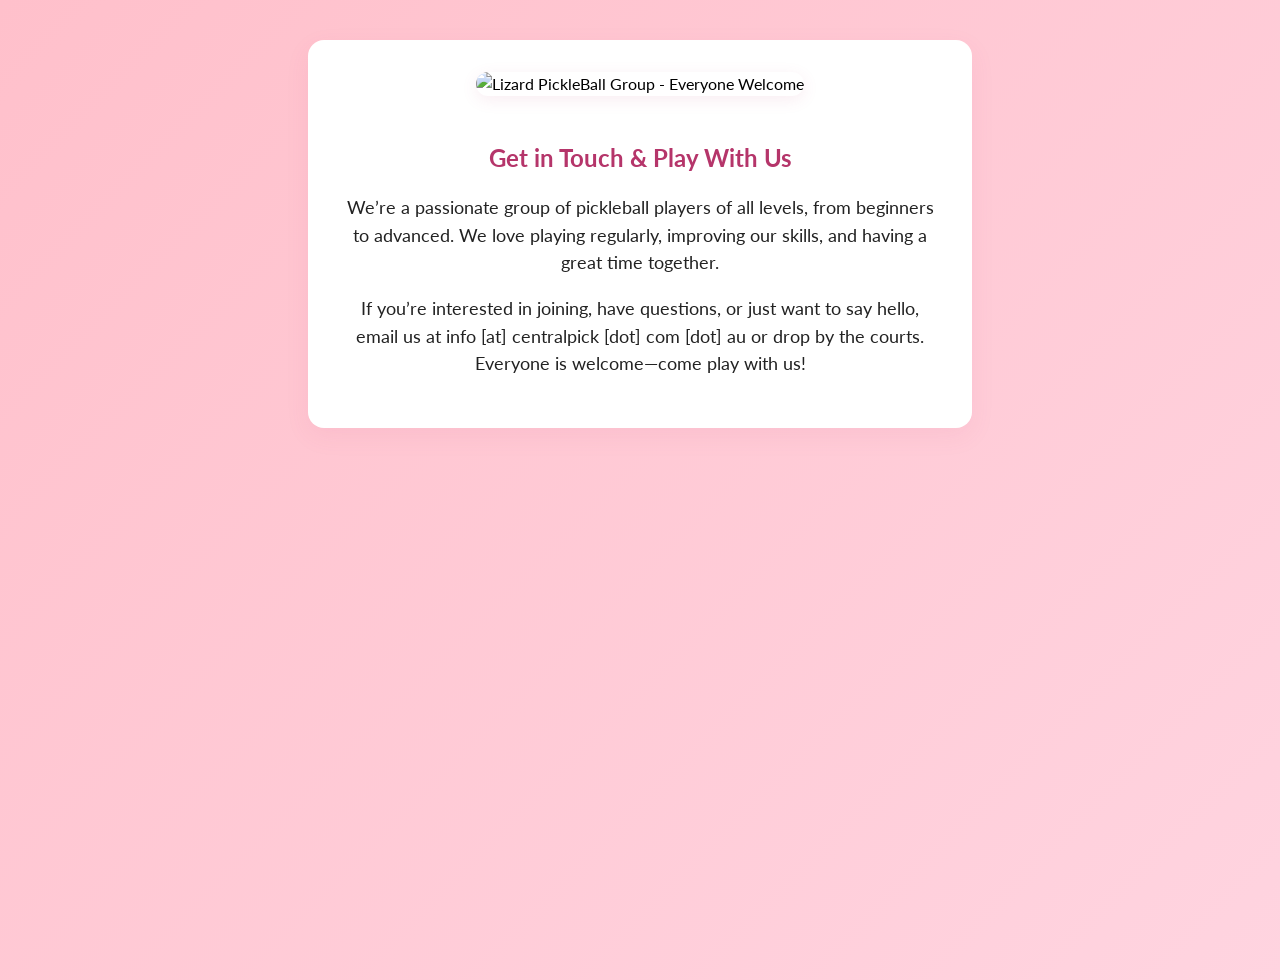
==== contact.html @ c01dd63d "Add files via upload" ====
<!DOCTYPE html>
<html lang="en">
<head>
  <meta charset="UTF-8">
  <meta name="viewport" content="width=device-width, initial-scale=1.0">
  <title>Contact Us - Lizard PickleBall Group</title>
  <link href="https://fonts.googleapis.com/css2?family=Lato:wght@400;700;900&display=swap" rel="stylesheet">
  <link rel="stylesheet" href="style.css">
  <style>
    .contact-container {
      max-width: 600px;
      margin: 40px auto;
      padding: 32px;
      background: #fff;
      border-radius: 16px;
      box-shadow: 0 8px 24px rgba(201,79,124,0.08);
      text-align: center;
      font-family: 'Lato', Arial, sans-serif;
    }
    .contact-container img {
      max-width: 480px;
      width: 100%;
      margin-bottom: 28px;
      border-radius: 12px;
      box-shadow: 0 4px 16px rgba(201,79,124,0.10);
    }
    .contact-container h1 {
      font-size: 2.1em;
      color: #b5356a;
      margin-bottom: 18px;
      font-family: 'Lato', Arial, sans-serif;
    }
    .contact-container p {
      font-size: 1.15em;
      color: #222;
      margin-bottom: 18px;
    }
  </style>
</head>
<body>
  <div class="contact-container">
    <img src="images/contractUs.png" alt="Lizard PickleBall Group - Everyone Welcome">
    <h1 style="font-size: 1.5em;">Get in Touch & Play With Us</h1>
    <p>We’re a passionate group of pickleball players of all levels, from beginners to advanced. We love playing regularly, improving our skills, and having a great time together.</p>
    <p>If you’re interested in joining, have questions, or just want to say hello, email us at <span style="word-break: break-all;">info [at] centralpick [dot] com [dot] au</span> or drop by the courts. Everyone is welcome—come play with us!</p>

  </div>
</body>
</html>
---- style.css ----
.footer a:hover, .footer a:focus {
  color: #c94f7c !important;
  text-decoration: underline;
  transition: color 0.2s;
}
/* Footer color enforcement */
.footer, .footer * {
  color: #111 !important;
}
.footer a,
.footer a:visited,
.footer a:active,
.footer a:hover,
.footer a:focus {
  color: #111 !important;
  text-decoration: underline;
}
@import url('https://fonts.googleapis.com/css2?family=Poppins:wght@400;500;600;700&display=swap');
body{
  line-height: 1.5;
  font-family: 'Poppins', 'Segoe UI', 'Helvetica Neue', Arial, sans-serif;
}
  color: #111;
{
  margin:0;
  padding:0;
  box-sizing: border-box;
}
/* Only apply flex to .container if not inside footer */
.container {
  max-width: 1170px;
  margin: auto;
  text-align: center;
  color: #111;
.footer .container {
  display: block;
  max-width: 700px;
  margin: 0 auto;
  text-align: center;
}
}
.row{
  display: flex;
  color: #111;
  justify-content: center;
}
ul{
  list-style: none;
}
/* Divider above footer */
.fade-divider {
  width: 100%;
  height: 6px;
  background: linear-gradient(90deg, #FFC0CB 0%, #FFB6D9 100%);
  margin: 0;
  border: none;
}
  background-color: #f8f9fb;
  padding: 48px 0 32px 0;
  font-family: 'Poppins', 'Segoe UI', 'Helvetica Neue', Arial, sans-serif;
  color: #222;
  margin: 0 auto;
  max-width: 700px;
}
  width: 25%;
  padding: 0 15px;
  text-align: center;
}
  font-size: 20px;
  color: #222;
  text-transform: capitalize;
  margin-bottom: 24px;
  font-weight: 600;
  position: relative;
  letter-spacing: 0.5px;
}
  content: '';
  position: absolute;
  left: 50%;
  transform: translateX(-50%);
  bottom: -10px;
  background-color: #5ac8fa;
  height: 2.5px;
  box-sizing: border-box;
  width: 48px;
  border-radius: 2px;
}
.footer-col ul li:not(:last-child){
  margin-bottom: 10px;
}
  font-size: 16px;
  text-transform: capitalize;
  color: #444;
  text-decoration: none;
  font-weight: 500;
  display: block;
  transition: all 0.2s cubic-bezier(.4,0,.2,1);
  padding: 2px 0;
}
  color: #111;
  padding-left: 8px;
}
.footer-col .social-links a{
  display: inline-block;
  height: 40px;
  width: 40px;
  background-color: rgba(255,255,255,0.2);
  margin:0 10px 10px 0;
  text-align: center;
  line-height: 40px;
  border-radius: 50%;
  color: #ffffff;
  transition: all 0.5s ease;
}
.footer-col .social-links a:hover{
  color: #24262b;
  background-color: #ffffff;
}
@media(max-width: 767px){
  .footer-col{
    width: 80%;
    margin-bottom: 30px;
  }
}
@media(max-width: 574px){
  .footer-col{
    width: 100%;
  }
}
.btn-secondary {
  background: linear-gradient(135deg, #f5f5f7 0%, #e0e0e5 100%);
  color: #222;
  border: 1.5px solid #e0e0e5;
  padding: 13px 32px;
  border-radius: 999px;
  cursor: pointer;
  font-weight: 600;
  font-size: 1.08rem;
  box-shadow: 0 2px 12px rgba(90, 200, 250, 0.10);
  transition: all 0.22s cubic-bezier(0.4, 0, 0.2, 1);
  margin: 0 6px;
  letter-spacing: 0.2px;
  text-decoration: none;
  display: inline-block;
  outline: none;
}
.btn-secondary:hover {
  background: linear-gradient(135deg, #e0e0e5 0%, #f5f5f7 100%);
  box-shadow: 0 6px 18px rgba(90, 200, 250, 0.18);
  color: #007aff;
  border-color: #b3b3b3;
  transform: translateY(-1px) scale(1.03);
}
.btn-secondary:active {
  background: #f5f5f7;
  box-shadow: 0 1px 4px rgba(90, 200, 250, 0.10);
  color: #0051a8;
  border-color: #b3b3b3;
  transform: scale(0.98);
}
body { 
  font-family: -apple-system, BlinkMacSystemFont, 'Segoe UI', 'Helvetica Neue', sans-serif; 
  margin: 0; 
  background: linear-gradient(135deg, #FFC0CB 0%, #FFD4E0 100%);
  min-height: 100vh;
  padding: 0 0 40px 0;
}
header { 
  background: linear-gradient(135deg, #FFC0CB 0%, #FFB6D9 100%);
  color: white; 
  padding: 20px 20px; 
  display: flex; 
  align-items: center; 
  justify-content: space-between;
  box-shadow: 0 8px 20px rgba(201, 79, 124, 0.15);
}
header img { height: 50px; margin-right: 15px; }
header h1 {
  margin: 0;
  font-size: 2em;
  font-weight: 700;
  font-family: 'Poppins', -apple-system, BlinkMacSystemFont, sans-serif;
  color: #fff;
  text-shadow: 0 2px 8px rgba(0, 0, 0, 0.08);
  letter-spacing: -0.3px;
  line-height: 1.2;
}

.btn-ios {
  background: linear-gradient(135deg, #c94f7c 0%, #b5356a 100%);
  color: white;
  border: none;
  padding: 14px 28px;
  border-radius: 16px;
  cursor: pointer;
  font-weight: 600;
  font-size: 1rem;
  box-shadow: 0 8px 20px rgba(201, 79, 124, 0.3);
  transition: all 0.3s cubic-bezier(0.4, 0, 0.2, 1);
  letter-spacing: 0.3px;
}
.btn-ios:hover {
  transform: translateY(-2px);
  box-shadow: 0 12px 28px rgba(201, 79, 124, 0.4);
}
.btn-ios:active {
  transform: translateY(0);
  box-shadow: 0 4px 12px rgba(201, 79, 124, 0.25);
}

.status-badge {
  display: inline-block;
  padding: 4px 12px;
  border-radius: 20px;
  font-size: 0.85em;
  font-weight: 600;
  letter-spacing: 0.3px;
  transition: all 0.2s ease;
}
.badge-new {
  background: linear-gradient(135deg, #34c759 0%, #30b050 100%);
  color: white;
}
.badge-returning {
  background: linear-gradient(135deg, #5ac8fa 0%, #3394ff 100%);
  color: white;
}
.badge-dropped {
  background: linear-gradient(135deg, #d3d3d3 0%, #c0c0c0 100%);
  color: #666;
  text-decoration: line-through;
}
.badge-replacement {
  background: linear-gradient(135deg, #5ac8fa 0%, #34c759 100%);
  color: white;
}

.container { 
  padding: 0 20px;
  max-width: 1200px;
  margin: 0 auto;
}

.player-new { color: green; font-weight: bold; }
.player-replacement { color: #2e7dff; font-weight: bold; }
.player-dropped { text-decoration: line-through; color: grey; opacity: 0.7; }
.legend-table {
  width: 100%;
  margin-top: 20px;
  border-collapse: collapse;
  background: white;
  border: none;
  border-radius: 16px;
  overflow: hidden;
  font-size: 0.85em;
  box-shadow: 0 8px 20px rgba(201, 79, 124, 0.1);
}
.legend-table th,
.legend-table td {
  border: none;
  padding: 10px 12px;
  text-align: left;
}
.legend-table th {
  background: linear-gradient(135deg, #c94f7c 0%, #b5356a 100%);
  color: white;
  font-weight: 700;
  letter-spacing: 0.3px;
}
.legend-table tr {
  border-bottom: 1px solid #f0f0f0;
}
.legend-table tr:last-child {
  border-bottom: none;
}
.legend-table td {
  background: #fafbfc;
}
.legend-table td span {
  display: inline-block;
  padding: 6px 14px;
  border-radius: 20px;
  font-weight: 600;
  letter-spacing: 0.3px;
}
.legend-table td span.new { 
  background: rgba(52, 199, 89, 0.15); 
  color: #34c759; 
}
.legend-table td span.replacement { 
  background: rgba(90, 200, 250, 0.15); 
  color: #111; 
}
.legend-table td span.dropped { 
  background: rgba(211, 211, 211, 0.3); 
  color: #888;
  text-decoration: line-through;
}

table { 
  width: 100%; 
  border-collapse: collapse; 
  margin-top: 25px; 
  background-color: white; 
  border-radius: 16px;
  overflow: hidden;
  font-size: 0.96em;
  box-shadow: 0 8px 20px rgba(201, 79, 124, 0.1);
  font-family: 'Lato', Arial, sans-serif;
}
th, td { border: none; padding: 14px; vertical-align: top; }
th { 
  background: linear-gradient(135deg, #c94f7c 0%, #b5356a 100%);
  color: white;
  font-weight: 700;
  letter-spacing: 0.3px;
} 
td { background-color: #fafbfc; }
tr:nth-child(odd) td { background-color: white; }
td:first-child { padding-left: 16px; }
td:last-child { padding-right: 16px; }
.expired { background-color: #e8e8e8 !important; color: #999 !important; opacity: 0.6; }
ol { padding-left: 20px; margin: 8px 0; min-height: 220px; line-height: 1.8; }
p { margin: 5px 0; }
.nav-left, .nav-right { position: fixed; top: 50%; transform: translateY(-50%); cursor: pointer; transition: all 0.2s ease; }
.nav-left { left: 10px; }
.nav-right { right: 10px; }
.nav-left:hover, .nav-right:hover { transform: translateY(-50%) scale(1.1); }

.info-bar {
  display: flex;
  flex-wrap: wrap;
  gap: 12px;
  margin: 20px 0 35px 0;
  font-family: -apple-system, BlinkMacSystemFont, 'Segoe UI', 'Helvetica Neue', sans-serif;
  font-weight: 600;
  color: #c94f7c;
}

.info-bar-table-container {
  width: 100%;
  margin: 0 auto 18px auto;
  max-width: 500px;
}
.info-bar-table {
  width: 100%;
  border-collapse: collapse;
  font-size: 0.98em;
  font-family: 'Lato', Arial, sans-serif;
  background: #f8f9fb;
  border-radius: 12px;
  overflow: hidden;
  box-shadow: 0 2px 8px rgba(201,79,124,0.07);
  margin: 0 auto;
}
.info-bar-table th, .info-bar-table td {
  padding: 8px 6px;
  text-align: center;
  font-weight: 500;
  color: #333;
}
.info-bar-table th {
  background: #f1f3f6;
  font-size: 0.97em;
  font-weight: 700;
  letter-spacing: 0.2px;
}
.info-bar-table td {
  background: #fff;
  font-size: 0.93em;
  font-weight: 500;
}
@media (max-width: 600px) {
  .info-bar-table-container {
    max-width: 100%;
    padding: 0 2vw;
  }
  .info-bar-table th, .info-bar-table td {
    font-size: 0.90em;
    padding: 7px 2px;
  }
  .info-bar-table {
    font-size: 0.92em;
  }
}

#loadingMsg { 
  font-weight: 600; 
  color: #c94f7c; 
  margin: 20px 0; 
  font-size: 0.95em;
  letter-spacing: 0.3px;
}

.back-btn img {
  background: transparent !important;
  border-radius: 0 !important;
  box-shadow: none !important;
}
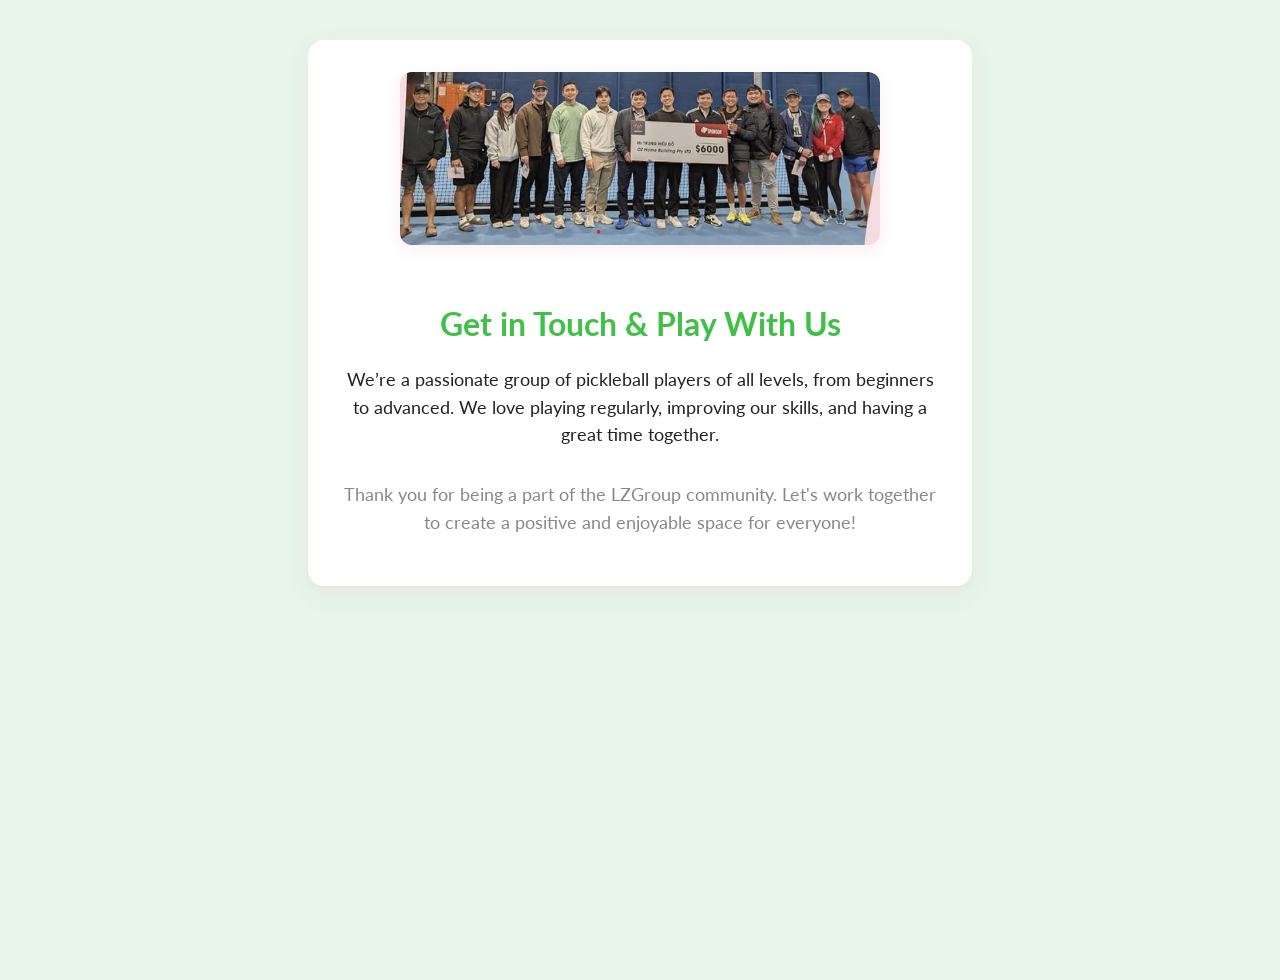
==== commit b000fb53: "Add files via upload" ====
--- a/contact.html
+++ b/contact.html
@@ -40,9 +40,9 @@
 <body>
   <div class="contact-container">
     <img src="images/contractUs.png" alt="Lizard PickleBall Group - Everyone Welcome">
-    <h1 style="font-size: 1.5em;">Get in Touch & Play With Us</h1>
+    <h1 style="font-family: 'Lato', Arial, sans-serif; color: #222; margin-bottom: 18px; font-size: 2em;">Get in Touch & Play With Us</h1>
     <p>We’re a passionate group of pickleball players of all levels, from beginners to advanced. We love playing regularly, improving our skills, and having a great time together.</p>
-    <p>If you’re interested in joining, have questions, or just want to say hello, email us at <span style="word-break: break-all;">info [at] centralpick [dot] com [dot] au</span> or drop by the courts. Everyone is welcome—come play with us!</p>
+    <p style="margin-top: 32px; color: #888;">Thank you for being a part of the LZGroup community. Let's work together to create a positive and enjoyable space for everyone!</p>
 
   </div>
 </body>
--- a/style.css
+++ b/style.css
@@ -1,24 +1,100 @@
+/*
+  === GLOBAL BACKGROUND COLOR VARIABLE ===
+  To change the background color for all pages, edit the value of --main-bg below.
+  Popular options are provided (comment/uncomment as needed):
+
+  --main-bg: #f7f7f7;      // Default: very light gray
+  --main-bg: #e8f5e9;      // Light green (sporty, fresh)
+  --main-bg: #fffbe6;      // Light yellow (warm, energetic)
+  --main-bg: #e3f2fd;      // Light blue (calm, modern)
+  --main-bg: #fce4ec;      // Light pink (friendly)
+  --main-bg: #f0f4c3;      // Sporty lime (very light green)
+
+  Example usage:
+    body { background: var(--main-bg); }
+*/
+:root {
+  /* ORIGINAL --main-bg: #f7f7f7; */
+  /* --main-bg: #e8f5e9; /* Light green (sporty, fresh) */
+  /* --main-bg: #f7f7f7; */ /* Very light gray (default, neutral, clean) */
+  /* --main-bg: #fffbe6; */ /* Light yellow (warm, energetic) */
+  /* --main-bg: #e3f2fd;  */ /* Light blue (calm, modern) */
+  /* --main-bg: #fce4ec; */ /* Light pink (friendly) */
+   --main-bg: #e8f5e9;  /* Sporty lime (very light green) */
+  /* --main-bg: linear-gradient(135deg, #FFC0CB 0%, #FFD4E0 100%); */ /* Current: Pink gradient */
+
+  /* === TABLE HEADER BACKGROUND VARIABLE ===
+     To change all <th> backgrounds, edit --table-th-bg below.
+     Popular options:
+     --table-th-bg: #66bb6a;      // Light/medium green (Material UI, lighter but strong)
+     --table-th-bg: #43a047;      // Medium green (Material UI, pro, popular)
+     --table-th-bg: #388e3c;      // Stronger medium green
+     --table-th-bg: #4caf50;      // Classic green
+     --table-th-bg: #5ac8fa;      // Sporty blue
+     --table-th-bg: #f0f4c3;      // Sporty lime
+     --table-th-bg: #fffbe6;      // Light yellow
+     --table-th-bg: #e3f2fd;      // Light blue
+     --table-th-bg: #f7f7f7;      // Very light gray
+  */
+  --table-th-bg: #41c047;
+
+  /* === TABLE CELL BACKGROUND VARIABLE ===
+     To change all <td> backgrounds, edit --table-td-bg below.
+     Popular options:
+     --table-td-bg: #f5fff7;      // Mint white (very light green, almost white)
+     --table-td-bg: #e8f5e9;      // Light green (Material UI, popular, fresh)
+     --table-td-bg: #f0f4c3;      // Sporty lime
+     --table-td-bg: #fafbfc;      // Very light blue/gray
+     --table-td-bg: #fffbe6;      // Light yellow
+     --table-td-bg: #e3f2fd;      // Light blue
+     --table-td-bg: #f7f7f7;      // Very light gray
+  */
+  --table-td-bg: #f5fff7;
+}
+
+/* Navigation link hover effect */
+.footer a,
+.footer a:visited,
+.footer a:active {
+  color: #743e3e !important;
+  text-decoration: none;
+  transition: color 0.18s, background 0.18s, box-shadow 0.18s;
+  border-radius: 7px;
+  padding: 2px 10px;
+}
+.footer a:hover,
+.footer a:focus {
+  background: var(--table-th-bg) !important;
+  color: #fff !important;
+  box-shadow: 0 2px 8px rgba(201,79,124,0.10);
+  text-decoration: underline;
+  font-weight: bold;
+  transform: scale(1.07);
+}
 .footer a:hover, .footer a:focus {
-  color: #c94f7c !important;
+  color: #175c27 !important;
   text-decoration: underline;
   transition: color 0.2s;
 }
 /* Footer color enforcement */
 .footer, .footer * {
-  color: #111 !important;
+  color: #222 !important;
 }
 .footer a,
 .footer a:visited,
 .footer a:active,
 .footer a:hover,
 .footer a:focus {
-  color: #111 !important;
+  color: #3f4d46 !important;
   text-decoration: underline;
 }
-@import url('https://fonts.googleapis.com/css2?family=Poppins:wght@400;500;600;700&display=swap');
 body{
   line-height: 1.5;
-  font-family: 'Poppins', 'Segoe UI', 'Helvetica Neue', Arial, sans-serif;
+  font-family: 'Lato', Arial, sans-serif;
+  background: var(--main-bg);
+  min-height: 100vh;
+  margin: 0;
+  padding: 0 0 40px 0;
 }
   color: #111;
 {
@@ -31,7 +107,7 @@
   max-width: 1170px;
   margin: auto;
   text-align: center;
-  color: #111;
+  color: #8bac96;
 .footer .container {
   display: block;
   max-width: 700px;
@@ -51,13 +127,13 @@
 .fade-divider {
   width: 100%;
   height: 6px;
-  background: linear-gradient(90deg, #FFC0CB 0%, #FFB6D9 100%);
+  background: var(--main-bg);
   margin: 0;
   border: none;
 }
   background-color: #f8f9fb;
   padding: 48px 0 32px 0;
-  font-family: 'Poppins', 'Segoe UI', 'Helvetica Neue', Arial, sans-serif;
+  font-family: 'Lato', Arial, sans-serif;
   color: #222;
   margin: 0 auto;
   max-width: 700px;
@@ -158,21 +234,23 @@
   border-color: #b3b3b3;
   transform: scale(0.98);
 }
-body { 
-  font-family: -apple-system, BlinkMacSystemFont, 'Segoe UI', 'Helvetica Neue', sans-serif; 
-  margin: 0; 
-  background: linear-gradient(135deg, #FFC0CB 0%, #FFD4E0 100%);
+/* Removed duplicate body background and font rules for global background color control. */
+body {
+  line-height: 1.5;
+  font-family: 'Lato', Arial, sans-serif;
+  background: var(--main-bg);
   min-height: 100vh;
+  margin: 0;
   padding: 0 0 40px 0;
 }
 header { 
-  background: linear-gradient(135deg, #FFC0CB 0%, #FFB6D9 100%);
-  color: white; 
+  background: var(--main-bg);
+  color: #c94f7c;
   padding: 20px 20px; 
   display: flex; 
   align-items: center; 
   justify-content: space-between;
-  box-shadow: 0 8px 20px rgba(201, 79, 124, 0.15);
+  box-shadow: 0 8px 20px rgba(201, 79, 124, 0.10);
 }
 header img { height: 50px; margin-right: 15px; }
 header h1 {
@@ -187,23 +265,26 @@
 }
 
 .btn-ios {
-  background: linear-gradient(135deg, #c94f7c 0%, #b5356a 100%);
+  background: var(--table-th-bg) !important;
   color: white;
   border: none;
-  padding: 14px 28px;
-  border-radius: 16px;
+  padding: 8px 15px;
+  border-radius: 10px;
   cursor: pointer;
   font-weight: 600;
-  font-size: 1rem;
-  box-shadow: 0 8px 20px rgba(201, 79, 124, 0.3);
+  font-size: 0.85rem;
+  box-shadow: 0 4px 10px rgba(201, 79, 124, 0.18);
   transition: all 0.3s cubic-bezier(0.4, 0, 0.2, 1);
   letter-spacing: 0.3px;
 }
 .btn-ios:hover {
+  background: var(--table-th-bg) !important;
+  filter: brightness(1.08);
   transform: translateY(-2px);
   box-shadow: 0 12px 28px rgba(201, 79, 124, 0.4);
 }
 .btn-ios:active {
+  filter: brightness(0.97);
   transform: translateY(0);
   box-shadow: 0 4px 12px rgba(201, 79, 124, 0.25);
 }
@@ -248,12 +329,12 @@
   width: 100%;
   margin-top: 20px;
   border-collapse: collapse;
-  background: white;
+  background: var(--main-bg);
   border: none;
   border-radius: 16px;
   overflow: hidden;
-  font-size: 0.85em;
-  box-shadow: 0 8px 20px rgba(201, 79, 124, 0.1);
+  font-size: 0.96em;
+  box-shadow: 0 8px 20px rgba(201, 79, 124, 0.08);
 }
 .legend-table th,
 .legend-table td {
@@ -262,19 +343,14 @@
   text-align: left;
 }
 .legend-table th {
-  background: linear-gradient(135deg, #c94f7c 0%, #b5356a 100%);
+  background: var(--table-th-bg) !important;
   color: white;
   font-weight: 700;
   letter-spacing: 0.3px;
 }
-.legend-table tr {
-  border-bottom: 1px solid #f0f0f0;
-}
-.legend-table tr:last-child {
-  border-bottom: none;
-}
 .legend-table td {
-  background: #fafbfc;
+  background: var(--table-td-bg) !important;
+  color: #222 !important;
 }
 .legend-table td span {
   display: inline-block;
@@ -310,12 +386,14 @@
 }
 th, td { border: none; padding: 14px; vertical-align: top; }
 th { 
-  background: linear-gradient(135deg, #c94f7c 0%, #b5356a 100%);
+  background: var(--table-th-bg) !important;
   color: white;
   font-weight: 700;
   letter-spacing: 0.3px;
 } 
-td { background-color: #fafbfc; }
+td { background-color: var(--table-td-bg) !important;
+  color: #222 !important;
+}
 tr:nth-child(odd) td { background-color: white; }
 td:first-child { padding-left: 16px; }
 td:last-child { padding-right: 16px; }
@@ -360,7 +438,8 @@
   color: #333;
 }
 .info-bar-table th {
-  background: #f1f3f6;
+  background: linear-gradient(135deg, #c94f7c 0%, #b5356a 100%);
+  color: white;
   font-size: 0.97em;
   font-weight: 700;
   letter-spacing: 0.2px;
@@ -397,3 +476,7 @@
   border-radius: 0 !important;
   box-shadow: none !important;
 }
+
+h1, h2, h3, h4, h5, h6 {
+  color: var(--table-th-bg) !important;
+}
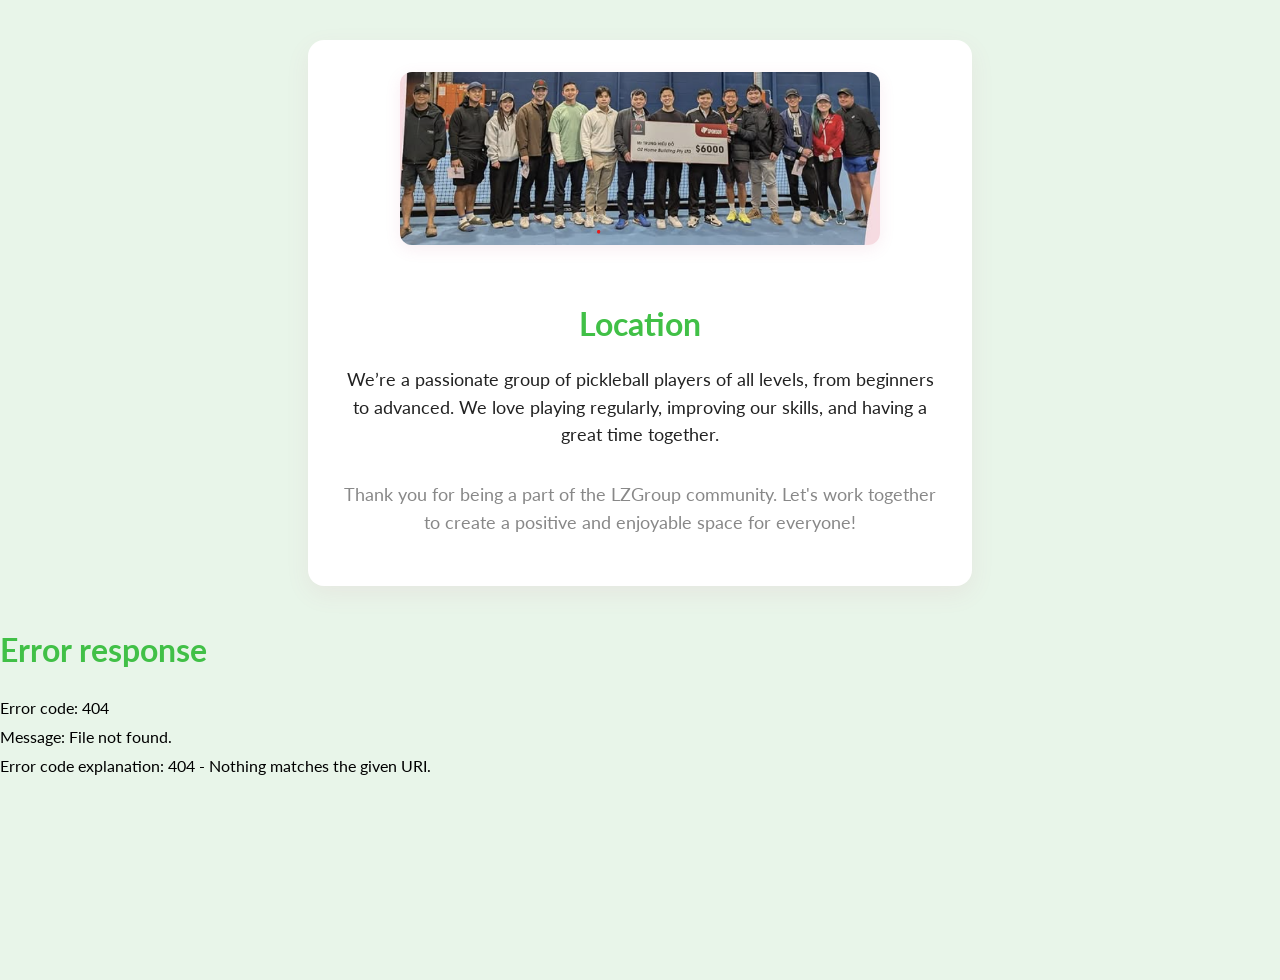
==== commit dc6c73f5: "Add files via upload" ====
--- a/contact.html
+++ b/contact.html
@@ -40,10 +40,16 @@
 <body>
   <div class="contact-container">
     <img src="images/contractUs.png" alt="Lizard PickleBall Group - Everyone Welcome">
-    <h1 style="font-family: 'Lato', Arial, sans-serif; color: #222; margin-bottom: 18px; font-size: 2em;">Get in Touch & Play With Us</h1>
+    <h1 style="font-family: 'Lato', Arial, sans-serif; color: #222; margin-bottom: 18px; font-size: 2em;">Location</h1>
     <p>We’re a passionate group of pickleball players of all levels, from beginners to advanced. We love playing regularly, improving our skills, and having a great time together.</p>
     <p style="margin-top: 32px; color: #888;">Thank you for being a part of the LZGroup community. Let's work together to create a positive and enjoyable space for everyone!</p>
 
   </div>
+  <div id="footer"></div>
+<script>
+fetch('footer.html')
+  .then(res => res.text())
+  .then(html => { document.getElementById('footer').innerHTML = html; });
+</script>
 </body>
 </html>
--- a/style.css
+++ b/style.css
@@ -62,31 +62,29 @@
   border-radius: 7px;
   padding: 2px 10px;
 }
+  background: #41c047 !important; /* Strong green for visibility */
+  color: #fff !important;         /* White text for contrast */
+  box-shadow: 0 2px 8px rgba(65,192,71,0.10);
+  text-decoration: underline;
+  font-weight: 700;
+  transform: scale(1.06);
+  transition: color 0.2s, background 0.2s, box-shadow 0.2s;
+}
 .footer a:hover,
 .footer a:focus {
-  background: var(--table-th-bg) !important;
-  color: #fff !important;
-  box-shadow: 0 2px 8px rgba(201,79,124,0.10);
+  background: #41c047 !important; /* Strong green for visibility */
+  color: #fff !important;         /* White text for contrast */
+  box-shadow: 0 2px 8px rgba(65,192,71,0.10);
   text-decoration: underline;
-  font-weight: bold;
-  transform: scale(1.07);
-}
-.footer a:hover, .footer a:focus {
-  color: #175c27 !important;
-  text-decoration: underline;
-  transition: color 0.2s;
+  font-weight: 700;
+  transform: scale(1.05);
+  transition: color 0.2s, background 0.2s, box-shadow 0.2s;
 }
 /* Footer color enforcement */
 .footer, .footer * {
-  color: #222 !important;
-}
-.footer a,
-.footer a:visited,
-.footer a:active,
-.footer a:hover,
-.footer a:focus {
-  color: #3f4d46 !important;
-  text-decoration: underline;
+  color: #758772 !important;
+  font-weight: 500 !important;
+  text-shadow: none;
 }
 body{
   line-height: 1.5;
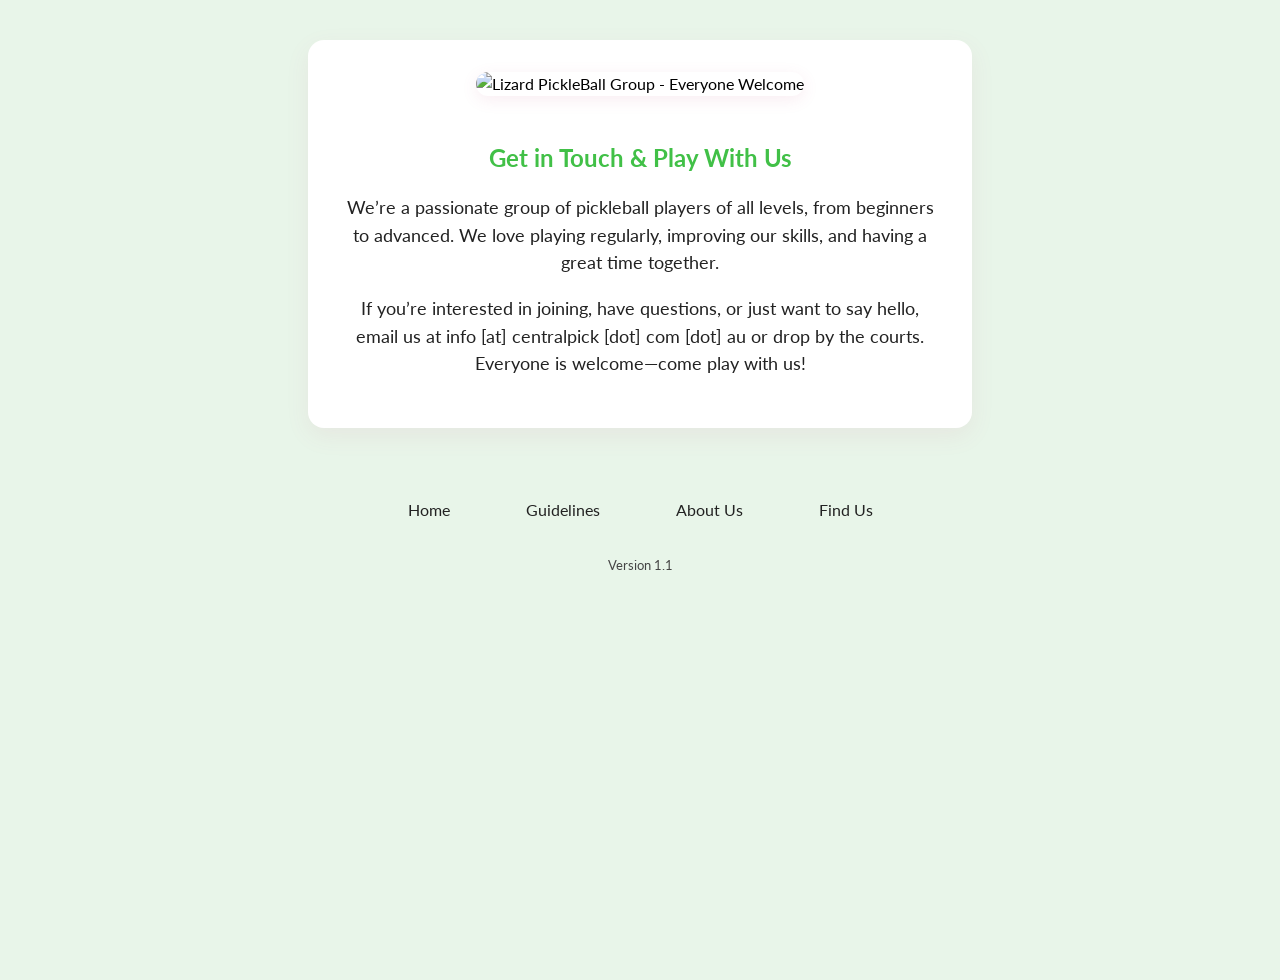
==== commit ca42dc15: "Add files via upload" ====
--- a/contact.html
+++ b/contact.html
@@ -17,6 +17,7 @@
       text-align: center;
       font-family: 'Lato', Arial, sans-serif;
     }
+    
     .contact-container img {
       max-width: 480px;
       width: 100%;
@@ -24,6 +25,7 @@
       border-radius: 12px;
       box-shadow: 0 4px 16px rgba(201,79,124,0.10);
     }
+    
     .contact-container h1 {
       font-size: 2.1em;
       color: #b5356a;
@@ -39,17 +41,20 @@
 </head>
 <body>
   <div class="contact-container">
-    <img src="images/contractUs.png" alt="Lizard PickleBall Group - Everyone Welcome">
-    <h1 style="font-family: 'Lato', Arial, sans-serif; color: #222; margin-bottom: 18px; font-size: 2em;">Location</h1>
+    <img src="images/contact_us.png" alt="Lizard PickleBall Group - Everyone Welcome">
+
+    <h1 style="font-size: 1.5em;">Get in Touch & Play With Us</h1>
     <p>We’re a passionate group of pickleball players of all levels, from beginners to advanced. We love playing regularly, improving our skills, and having a great time together.</p>
-    <p style="margin-top: 32px; color: #888;">Thank you for being a part of the LZGroup community. Let's work together to create a positive and enjoyable space for everyone!</p>
+    <p>If you’re interested in joining, have questions, or just want to say hello, email us at <span style="word-break: break-all;">info [at] centralpick [dot] com [dot] au</span> or drop by the courts. Everyone is welcome—come play with us!</p>
 
   </div>
+
   <div id="footer"></div>
-<script>
-fetch('footer.html')
-  .then(res => res.text())
-  .then(html => { document.getElementById('footer').innerHTML = html; });
-</script>
+  <script>
+    fetch('footer.html')
+      .then(res => res.text())
+      .then(html => { document.getElementById('footer').innerHTML = html; });
+  </script>
+
 </body>
 </html>
--- a/style.css
+++ b/style.css
@@ -52,40 +52,6 @@
   --table-td-bg: #f5fff7;
 }
 
-/* Navigation link hover effect */
-.footer a,
-.footer a:visited,
-.footer a:active {
-  color: #743e3e !important;
-  text-decoration: none;
-  transition: color 0.18s, background 0.18s, box-shadow 0.18s;
-  border-radius: 7px;
-  padding: 2px 10px;
-}
-  background: #41c047 !important; /* Strong green for visibility */
-  color: #fff !important;         /* White text for contrast */
-  box-shadow: 0 2px 8px rgba(65,192,71,0.10);
-  text-decoration: underline;
-  font-weight: 700;
-  transform: scale(1.06);
-  transition: color 0.2s, background 0.2s, box-shadow 0.2s;
-}
-.footer a:hover,
-.footer a:focus {
-  background: #41c047 !important; /* Strong green for visibility */
-  color: #fff !important;         /* White text for contrast */
-  box-shadow: 0 2px 8px rgba(65,192,71,0.10);
-  text-decoration: underline;
-  font-weight: 700;
-  transform: scale(1.05);
-  transition: color 0.2s, background 0.2s, box-shadow 0.2s;
-}
-/* Footer color enforcement */
-.footer, .footer * {
-  color: #758772 !important;
-  font-weight: 500 !important;
-  text-shadow: none;
-}
 body{
   line-height: 1.5;
   font-family: 'Lato', Arial, sans-serif;
@@ -106,12 +72,6 @@
   margin: auto;
   text-align: center;
   color: #8bac96;
-.footer .container {
-  display: block;
-  max-width: 700px;
-  margin: 0 auto;
-  text-align: center;
-}
 }
 .row{
   display: flex;
@@ -159,9 +119,6 @@
   width: 48px;
   border-radius: 2px;
 }
-.footer-col ul li:not(:last-child){
-  margin-bottom: 10px;
-}
   font-size: 16px;
   text-transform: capitalize;
   color: #444;
@@ -173,33 +130,6 @@
 }
   color: #111;
   padding-left: 8px;
-}
-.footer-col .social-links a{
-  display: inline-block;
-  height: 40px;
-  width: 40px;
-  background-color: rgba(255,255,255,0.2);
-  margin:0 10px 10px 0;
-  text-align: center;
-  line-height: 40px;
-  border-radius: 50%;
-  color: #ffffff;
-  transition: all 0.5s ease;
-}
-.footer-col .social-links a:hover{
-  color: #24262b;
-  background-color: #ffffff;
-}
-@media(max-width: 767px){
-  .footer-col{
-    width: 80%;
-    margin-bottom: 30px;
-  }
-}
-@media(max-width: 574px){
-  .footer-col{
-    width: 100%;
-  }
 }
 .btn-secondary {
   background: linear-gradient(135deg, #f5f5f7 0%, #e0e0e5 100%);
